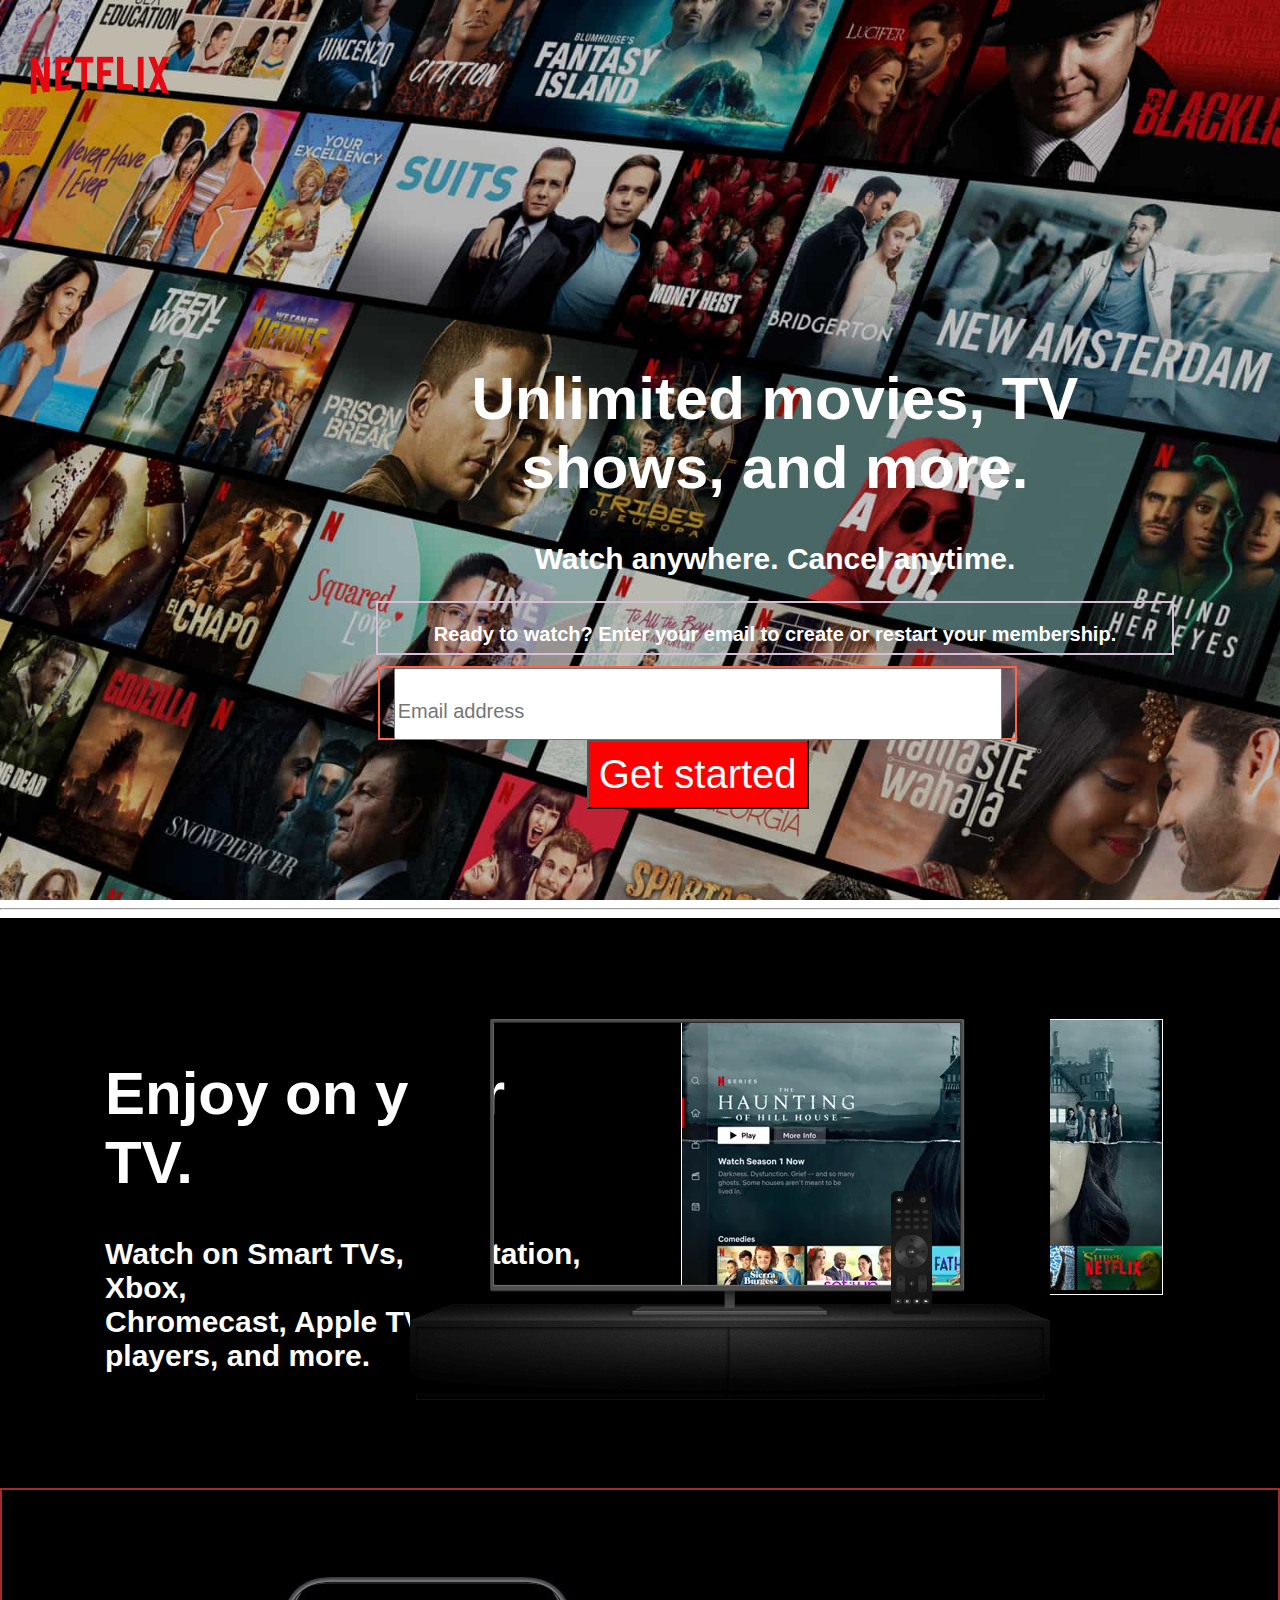
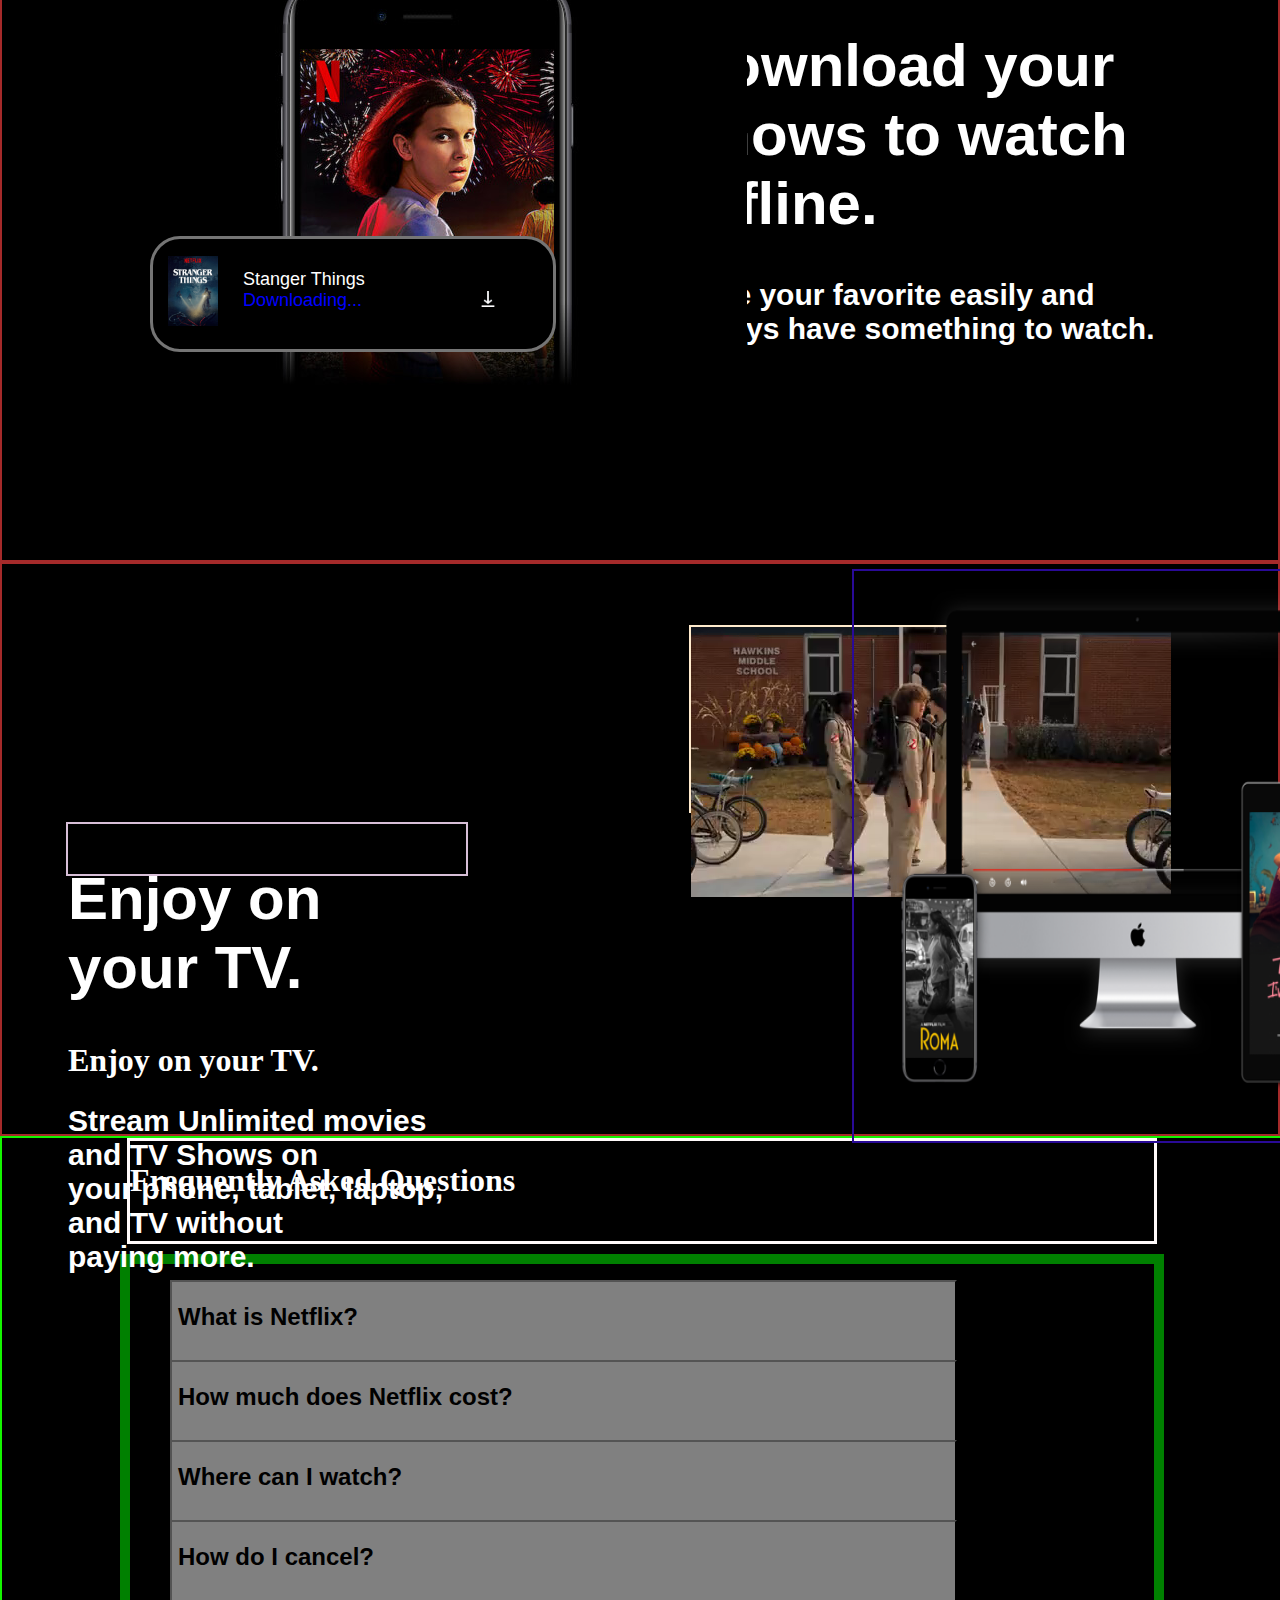
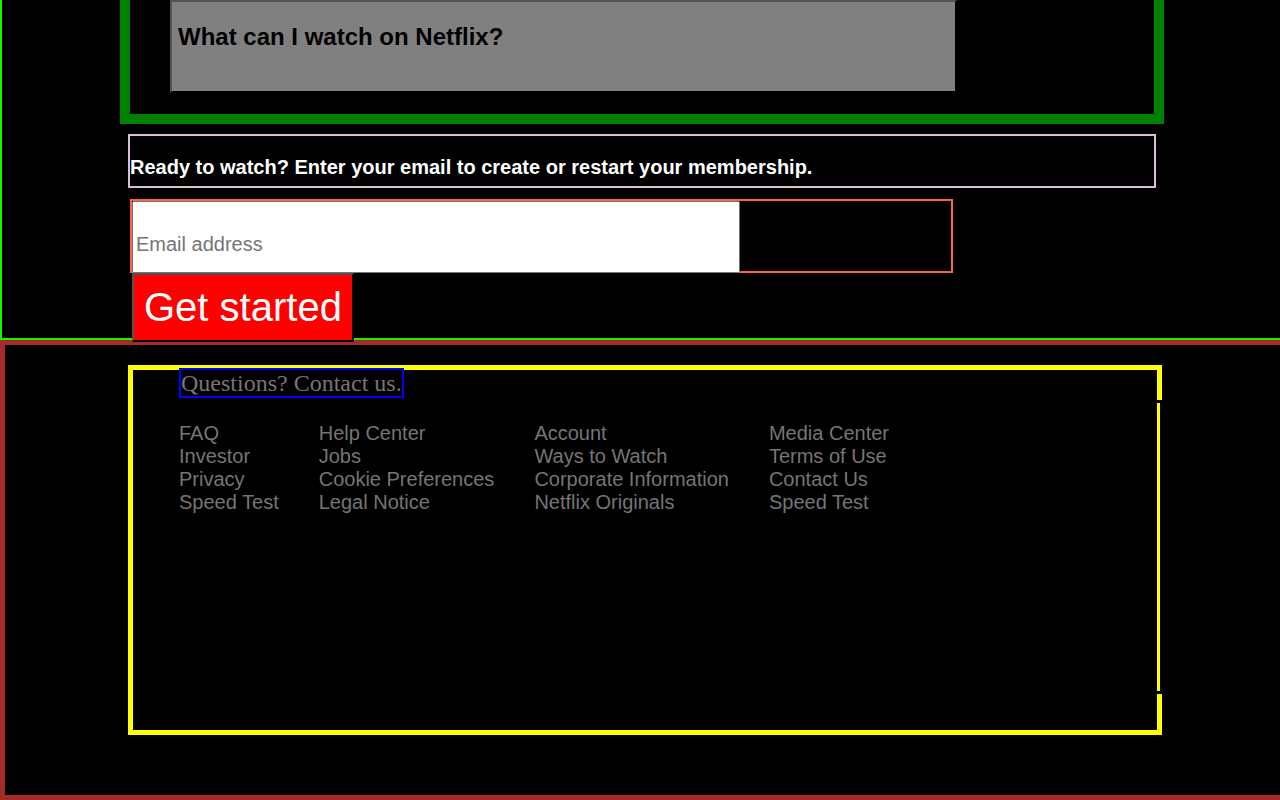
==== netflix.html @ 50f66241 "Inital commit" ====
<!DOCTYPE html>
<html lang="en">
<head>
    <meta charset="UTF-8">
    <meta http-equiv="X-UA-Compatible" content="IE=edge">
    <meta name="viewport" content="width=device-width, initial-scale=1.0">
    <title>Netflix</title>
    <link rel="stylesheet" href="https://use.fontawesome.com/releases/v5.15.2/css/all.css" integrity="sha384-vSIIfh2YWi9wW0r9iZe7RJPrKwp6bG+s9QZMoITbCckVJqGCCRhc+ccxNcdpHuYu" crossorigin="anonymous">
    <link rel="stylesheet" href="css/style.css">

</head>
<body>

    <div class="container">
        <div class="grid-item" >
            <nav>
                <div class="header"><img width="170px" src="img/net.png" alt=""></div>
                <button> Sign In</button>
                
            </nav>
            
            
            <div class="content">
                <div class="container_1">
                    <div class="h1"><h1><b>Unlimited movies, TV <br>shows, and more.</b></h1></div>
                    <div class="h2"><h2>Watch anywhere. Cancel anytime.</h2></div>
                    <div class="text3">
                        <h3>Ready to watch? Enter your email to create or restart your membership.</h3>
    
                    <div class="form">
                        <input type="email" placeholder="Email address" >
                        <button> Get started</button>
    
                    </div>
                </div> 
                  
                </div>        
            </div>
        </div>
        <hr>
        
        <div class="container1">
            <div class="text1 arrange">
                <div class="h1"><b><h1>Enjoy on your TV.</h1></b></div>
                <div class="h2"><h2>Watch on Smart TVs, Playstation, Xbox, 
                    <br>Chromecast, Apple TV, Blu-ray players, and more. 
                </h2></div>
            </div>

            <div class="img1 arrange">
               
                <div class="videodiv">
                    <video class="" autoplay="" playsinline="" muted="" loop="">
                    <source src="media/video-tv-0819.m4v" type="video/mp4">
                   </video>
                   <img src="img/tv.png"  alt="">
               </div>                           
            </div>
        </div>

        <div class="container2">
            <div class="img2 arrange">
                <img src="img/mobile-0819.jpg" alt="">
                <div class="img2_c">
                    <img src="img/boxshot.png" alt="">
                    <img id="downloadimg" src="img/download-icon.gif" alt="">
                    <div class="img-text">
                        <p>Stanger Things <span><br>Downloading...</span></p>
                        
                    </div>
                </div>

                


            </div>

            <div class="text2 arrange">
                <div class="h1"><b><h1>Download your shows to watch offline.</h1></b></div>
                <div class="h2"><h2>Save your favorite easily and always have something to watch.</h2></div>
            </div>
        </div>

        <div class="container3">
            <div class="text3 arrange">
                <div class="h1"><b><h1>Enjoy on your TV.</h1></b></div><h1>Enjoy on your TV.</h1>
                <div class="h2"><h2>Stream Unlimited movies and TV Shows on 
                    <br>your phone, tablet, laptop, and TV without 
                    <br>paying more. 
                </h2></div>
            </div>

            <div class="img3 arrange">
               
                <div class="videodiv2">
                    <video class="" autoplay="" playsinline="" muted="" loop="">
                    <source src="media/video-devices.m4v" type="video/mp4">
                   </video>
                   <img src="img/device-pile.png"  alt="">
               </div>                           
            </div>

        </div>

        <div class="container4">
            <div class="faq">
                <h1>Frequently Asked Questions</h1>
            </div>

            <div class="faq-items">
                <ul class="list-item">
                    <li class="faq-list-item">
                        <button><h2>What is Netflix? <i class="fas fa-plus"></i></h2></button>
                    </li>
                    <li class="faq-list-item"><button><h2>How much does Netflix cost? <i class="fas fa-plus"></i></h2></button></li>
                    <li class="faq-list-item"><button><h2>Where can I watch? <i class="fas fa-plus"></i></h2></button></li>
                    <li class="faq-list-item"><button><h2>How do I cancel? <i class="fas fa-plus"></i></h2></button></li>
                    <li class="faq-list-item"><button><h2>What can I watch on Netflix? <i class="fas fa-plus"></i></h2></button></li>
                    
                </ul>

            </div>
            <div class="text3">
                <h3>Ready to watch? Enter your email to create or restart your membership.</h3>

                <div class="form">
                    <input type="email" placeholder="Email address" >
                    <button> Get started</button>

                </div>
            </div>

        </div>

        <div class="footer">
            <div class="footer-wrapper">
                <a class="footer-top" href="https://help.netflix.com/contactus">Questions? Contact us.</a>

                
                <div class="footer-content">
                    <div class="column1">
                        <ul>
                            <li>FAQ</li>
                            <li>Investor</li>
                            <li>Privacy</li>
                            <li>Speed Test</li>
                                                    
                        </ul>
                    
                        <ul>
                            <li>Help Center</li>
                            <li>Jobs</li>
                            <li>Cookie Preferences</li>
                            <li>Legal Notice</li>
                        </ul>
                    <!-- </div>


                        <div class="column2"> -->
                            <ul>
                                <li>Account</li>
                                <li>Ways to Watch</li>
                                <li>Corporate Information</li>
                                <li>Netflix Originals</li>
                            </ul>
                        
                            <ul>
                                <li>Media Center</li>
                                <li>Terms of Use</li>
                                <li>Contact Us</li>
                                <li>Speed Test</li>
                            </ul>
                        
        
                        </div>
                    </div>
                    

                </div>   
    
        </div>    
    </div>
                
                



    </div>

    
    
</body>
</html>
---- css/style.css ----
body{
    padding: 0;
    margin: 0;
    
}

/* .grid-container{
    display: grid;
    grid-template-columns: 1fr 1fr ;
    
} */


.grid-item{
    width: 100%;
    height: 900px;
    display: grid;
    background-image: url(../img/GH-en-20210301-popsignuptwoweeks-perspective_alpha_website_medium.jpg);
    background-size: cover;
    background-position: center;
    /* border: 10px solid yellow; */
     /* font-size: 50px;  */
    grid-column: 1/3;
}
.grid-item nav{
    width: 100%;
    height: 20%;
    /* border: 1px solid green; */
    /* background:indigo */
}
/* nav img{
    background:white;
    height: 140px;
    width:50%;
    text-decoration: none;
    /* font-size: 30px; */
    /* align-items: left; 
} */

.grid-item nav a{
   width: 100%;
   height: 30%;
   /* border: 5px solid wheat; */
   background:red;
   color: white;
   font-size: 16px;
   text-decoration: none;
   text-align: right;
}
/* .header{
    position: absolute;
    width: 15%;
    top: -5;
} */

.header{
    position: absolute;
    top: 10px;
    padding: 15px;
    
}
.sign{
    position: relative;
    margin-left: 1200px;
}

.grid-item nav button{
    background-color: red;
    color: white;
    font-size: 20px;
    position: relative;
    border: 0;
    border-radius: 5px;
    padding: 5px;
    margin-left: 1500px;
    margin-top: 50px;
    font-family:Arial, Helvetica, sans-serif;
}


.content{
    width: 80%;
    height: 90%;
    /* background: blue; */
    align-content: center;
    text-align: center;
    color: white;
    /* font-size: 40px; */
    margin: 30px auto;
    margin-top: -30px;
    /* border: 5px solid green; */
    position: relative;
    font-family: Arial, Helvetica, sans-serif;
}


.container_1{
    width: 80%;
    height: 80%;
    /* border: solid brown 3px; */
    margin: 15px auto;
    /* font-size: 30px; */

}
.h1{
    font-family: Arial, Helvetica, sans-serif;
    font-size: 30px;
}

.h2{
    font-family: Arial, Helvetica, sans-serif;
    font-size: 20px;
}

.text3 h3{
    font-family: Arial, Helvetica, sans-serif;
    font-size: 20px;
}

.container1{
    display: flex;
    -webkit-box-align: center; 
    /* -webkit-align-items: center; 
    padding: 0px; */
    position: relative;
    /* border: 2px solid brown; */
    padding: 60px 5%;
    margin-bottom: 0;
    background-color: black;
    color: white;
    height: 450px;

}

.container1 .arrange img{
    position:absolute;
    bottom: 0px;
    right: 230px;
    top: 5px;
}

.arrange{
    width: 100%;
    height: auto;
    border: solid 1px black;
    margin: 40px;
}

.videodiv{
    left: 80px;
    border: solid 1px white;
    width: 480px;
}

.container2{
    display: flex;
    -webkit-box-align: center; 
    /* -webkit-align-items: center; 
    padding: 0px; */
    position: relative;
    border: 2px solid brown;
    padding: 60px 5%;
    margin-bottom: 0;
    background-color: black;
    color: rgb(255, 255, 255);
    height: 550px;
}
.container2 .arrange img{
    position:absolute;
    bottom: 0px;
    /* right: 230px; */
    top: 15px;
    /* border: 3px solid blue; */
}

.img2_c img{
 height: 70px;
 margin: 15px;
 margin-top: 2px;

 
}

.img2_c{
    width: 400px;
    height: 110px;
    margin: 15px auto;
    border: 3px solid #757575;
    position: relative;
    top: 230px;
    border-radius: 30px;
    background-color: black;
}

#downloadimg{
    position: absolute;
    right:30px;
    height: 40px;
    top: 25px;
    margin: 15px;
}

.img-text{
    width: 55%;
    height: 60px;
    /* border: solid green; */
    margin: 90px;
    margin-top: 30px;
    font-family: Arial, Helvetica, sans-serif;
    font-size: 18px;
}
.img-text span{
    color: blue;
}

.container3{
    display: flex;
    -webkit-box-align: center; 
    /* -webkit-align-items: center; 
    padding: 0px; */
    position: relative;
    border: 2px solid brown;
    padding: 60px 5%;
    margin-bottom: 0;
    background-color: black;
    color: rgb(255, 255, 255);
    height: 450px;
}

.container3 .arrange img{
    position:absolute;
    bottom: 0px;
    right: 100px;
    top: 5px;
}

.videodiv2{
    
    width: 50%;
    height: 50%;
    border:solid blanchedalmond 2px;
    margin-left: 180px;
    margin-top: -40px;
    

}

 .videodiv2 img{
    width: 45%;
    height: 100%;
    border:solid rgb(41, 10, 151) 2px;
    top: 530px;
    left: 850px;
} 

.text3 .arrange{
    width: 50%;
    height: auto;
    border: 13px solid yellow;
}
/* .videodiv1{
    right: 200px;
    border: solid 1px white;
    width: 480px;
}

.videodiv1 img{
    border: 3px solid yellow;
    left: 100px; 

}*/

.container4{
    width: 100%;
    height: 800px;
    border: 2px solid rgb(20, 245, 0);
    background-color: black;
    margin: auto;


}
.faq{
    width: 80%;
    height: 100px;
    border: 3px solid snow;
    color: white;
    margin: auto;
}
.faq-items{
    width: 80%;
    height: 450px;
    border: 10px solid green;
    margin: 10px auto;

}
.faq-list-item{
    max-width: 80%;
    height: 80px;
    border: solid grey 0px;
    list-style-type: none;
    gap: 10px;
   
    
}
li button{
    padding-bottom: 20px;
    width: 100%;
    text-align: left;
    outline: black;
    font-size: 1em;
    background: gray;
    cursor: pointer;
}
.text3{
    width: 80%;
    height: 50px;
    border: solid thistle 2px;
    color: white;
    margin: auto;
}


.form{
    width: 80%;
    height: 70px;
    border: solid tomato 2px ;
}
.form input{
    width: 600px;
    padding-top: 30px;
    padding-bottom:15px;
    font-size: 20px;

}
.form button{
    width: 200;
    font-size: 40px;
    padding: 10px;
    background-color: red;
    color: white;
    display: inline-block;
    cursor: pointer;
}
.footer{
    width: 100%;
    height: 450px;
    border: solid brown 5px ;
    background-color: black;
}

.footer-wrapper{
    width: 80%;
    height: 80%;
    border: solid yellow 5px;
    margin: 20px auto;
    
}

.footer-wrapper a{
    text-decoration: none;
    color: #757575;
    margin: 46px;
}
 .footer-top{
    width: 80%;
    height: 100px;
    border: solid blue 2px;
    /* display: block; */
    margin: 15px, auto;
    font-size: 24px;
    
}
.footer-content{
    width: 100%;
    height: 80%;
    /* border: 2px solid white; */
    margin: 3px auto;
    padding: 0px;
}
/* .column1{
    width: 25%;
    height: 50%;
    border: solid blanchedalmond 3px;
    color: #757575;
} */

.column1 li{
    text-decoration: none;
    list-style-type: none;
    color: #757575;
    font-size: 20px;
    font-family:Arial, Helvetica, sans-serif;
    }
/* .column2{
    width: 25%;
    height: 50%;
    border: solid blanchedalmond 3px;
    color: #757575;
    
} */


.footer-country{
    font-size: 13px;
    margin-top: 24px;
    color: #757575;
}


.footer-content, .column1{
    display: flex;
    /* background-color: white; */
    border: solid 3px black;
    
    
}

/* .column1{
    width: 100%;
    height: 250px;
    /* margin: 0px 0px 0px 0px; */
    /* justify-content: center; */
    /* padding: 10px 10px 10px 10px; 
} */

/* .column2{
    width: 50%;
    height: 300px;
    /* margin: 0px 0px 0px 0px; */

/* } */ */ */


/*.img1{
    width: 100%;
    height: auto;
    z-index: 2px;
}
 .item{
    width: 100%;
    height: 450px;
    border: 3px solid brown;

}
.animation{
    background:yellow;
    max-width: 100%;
    height: auto;
    position:relative;
}

 .img1{
    
    border: 1px solid black;
    max-width: 100%;
    max-height: 450px;
 
} 
 */
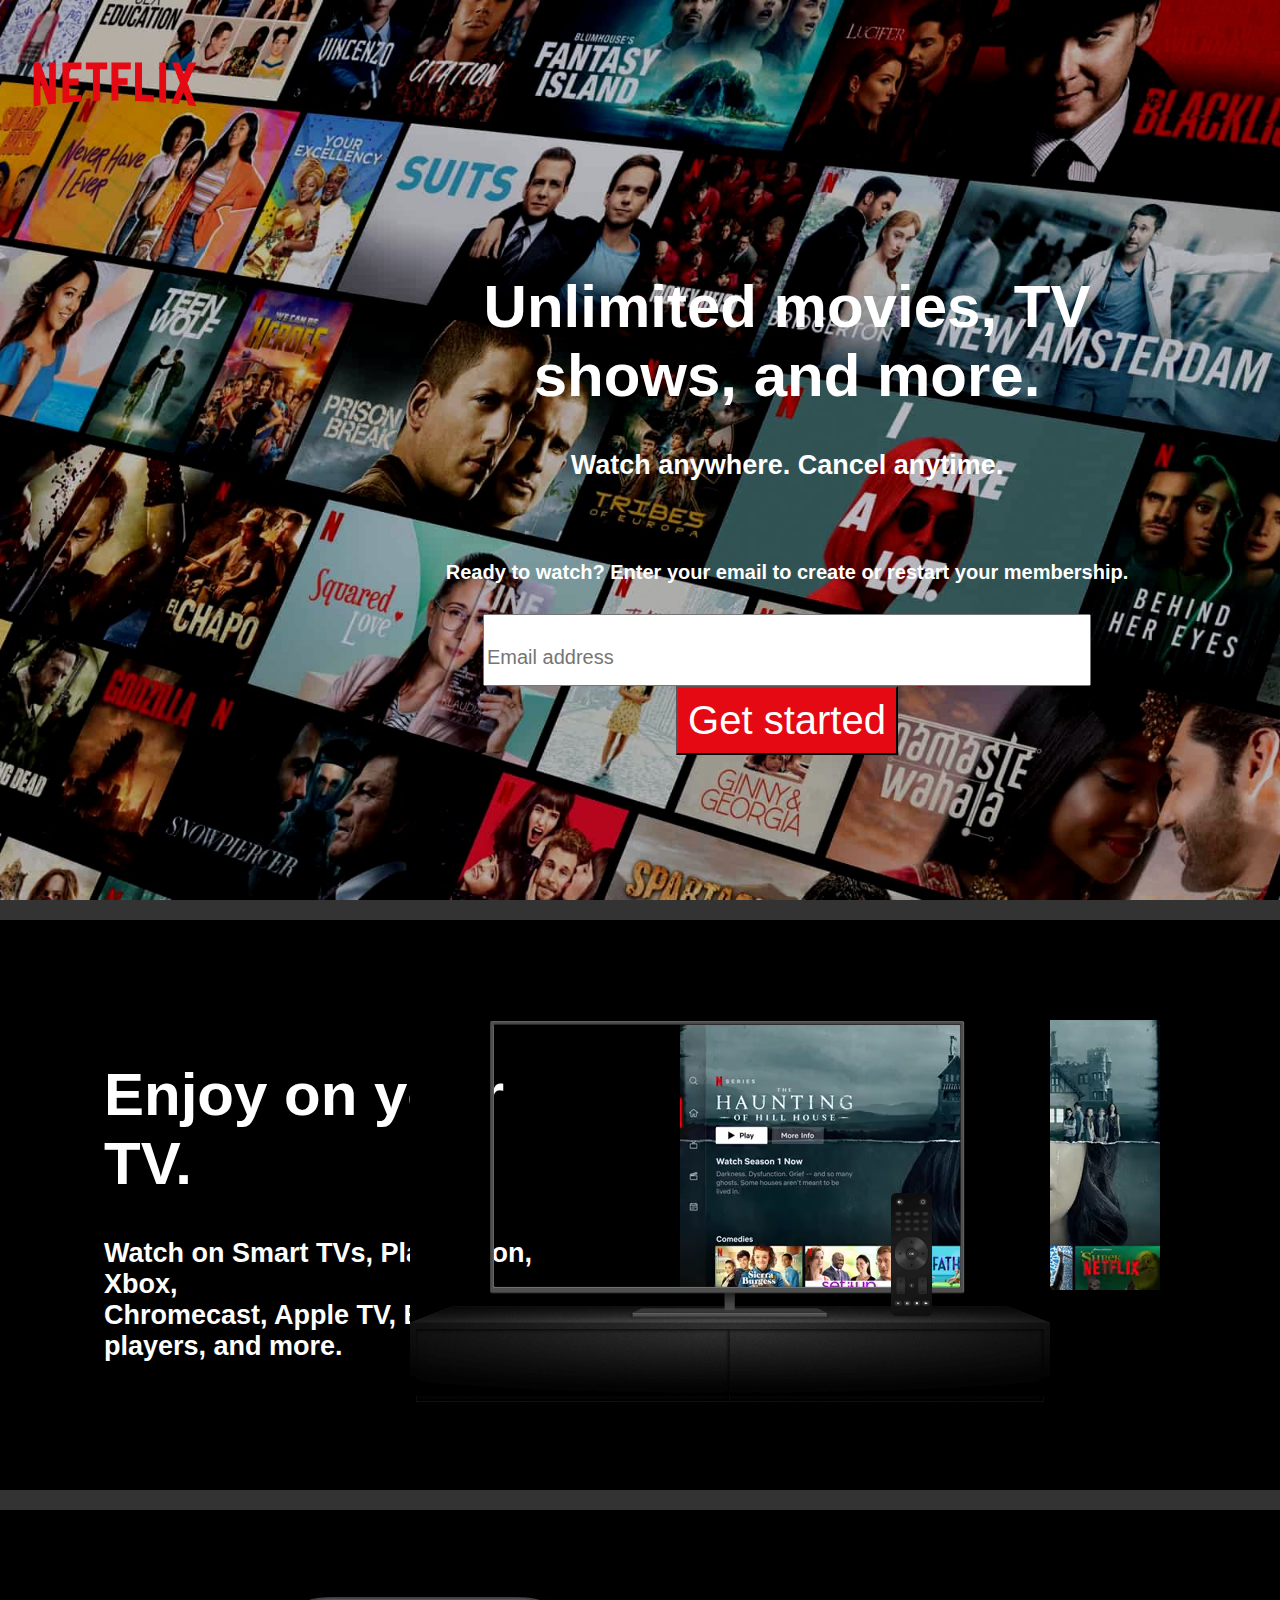
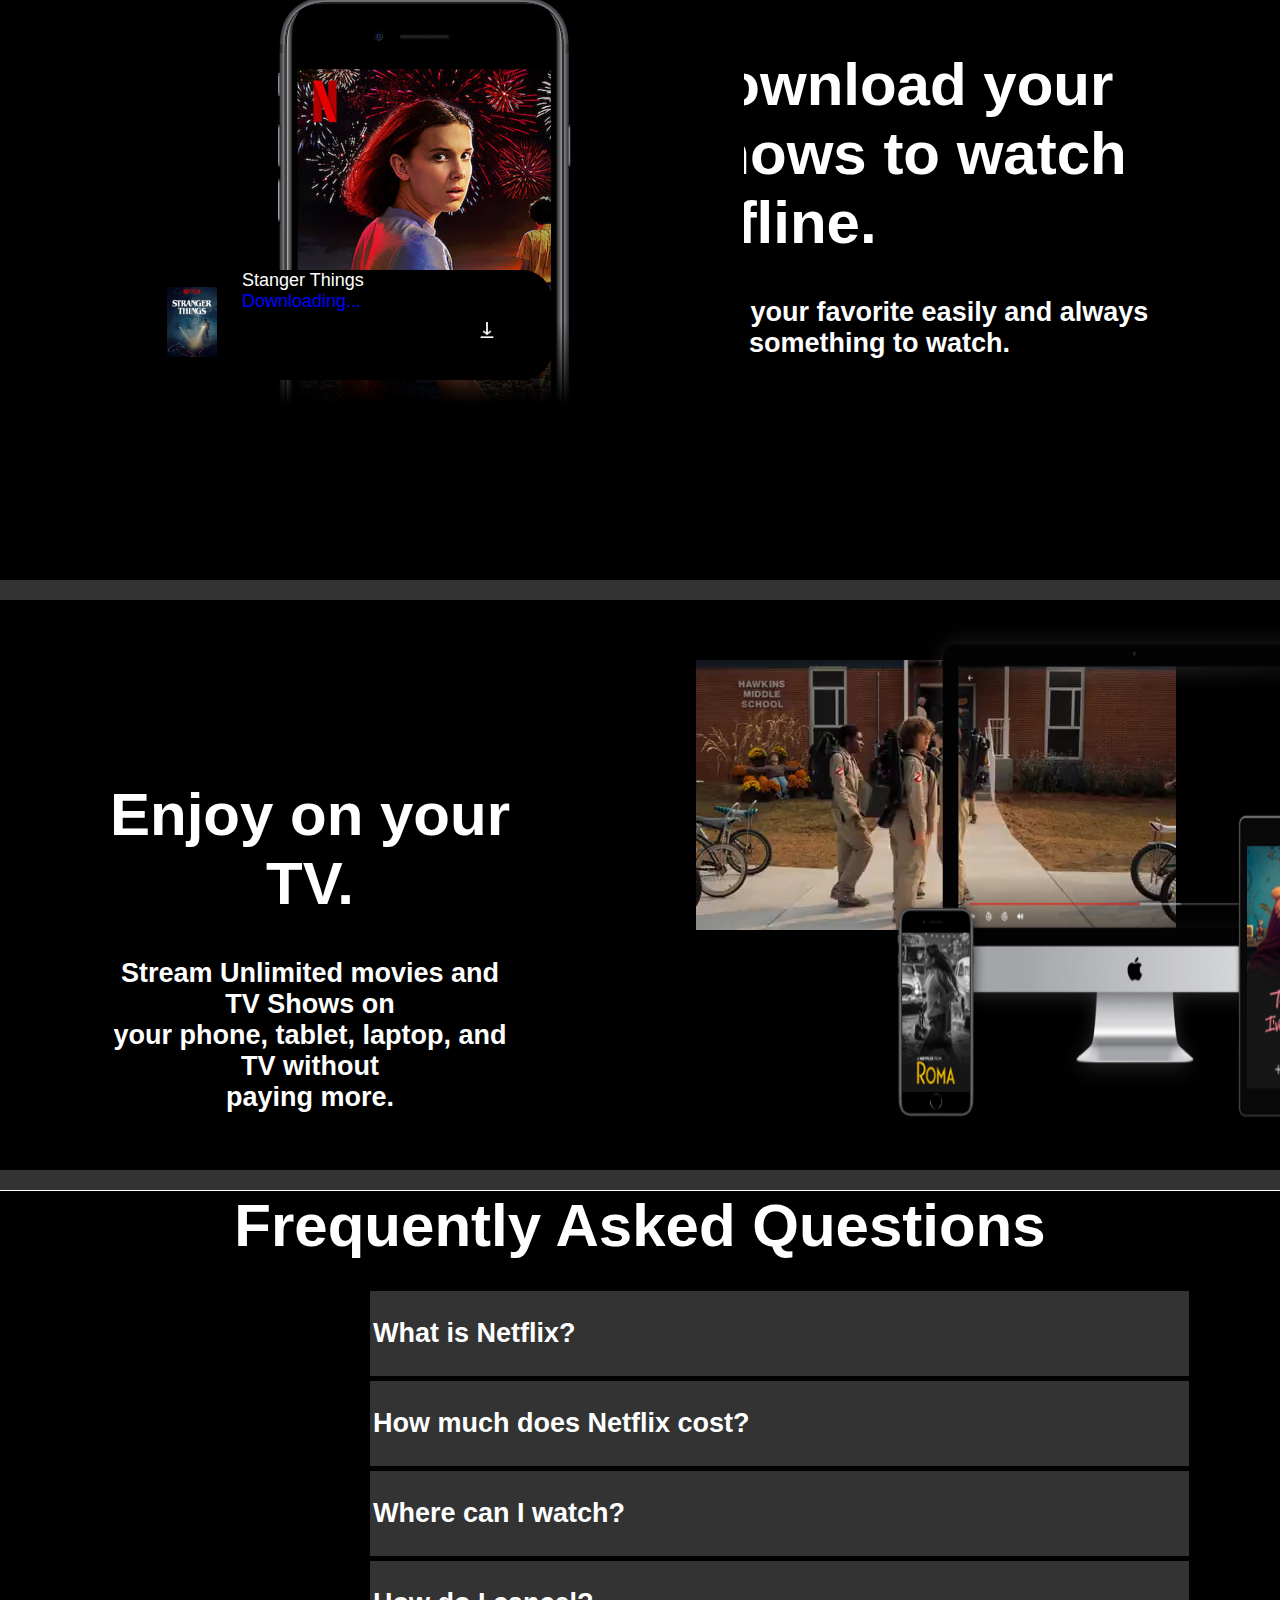
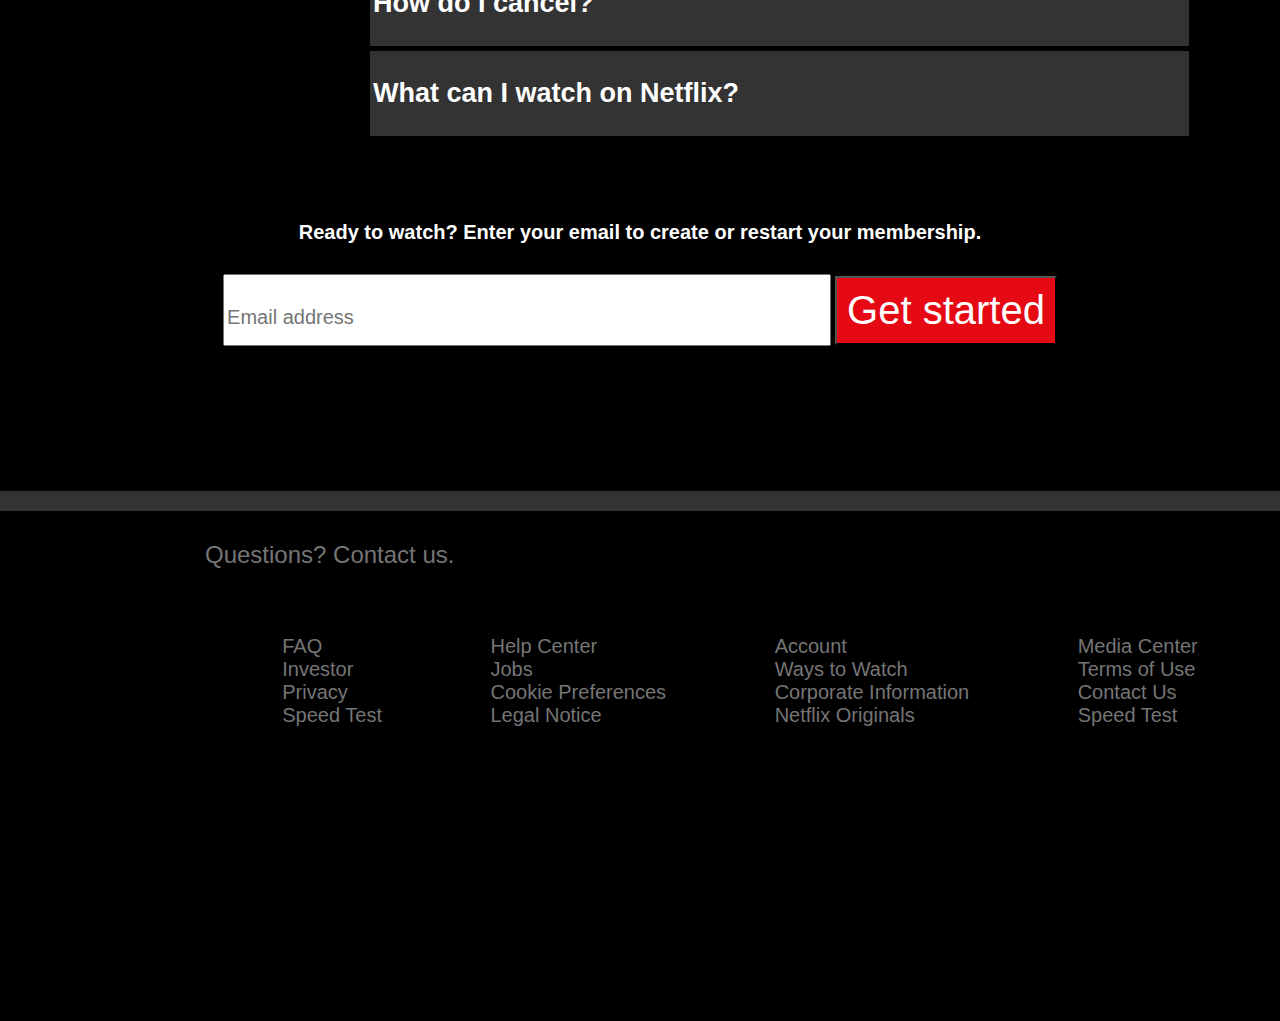
==== commit fe8f252d: "Desktop version done" ====
--- a/netflix.html
+++ b/netflix.html
@@ -14,7 +14,7 @@
     <div class="container">
         <div class="grid-item" >
             <nav>
-                <div class="header"><img width="170px" src="img/net.png" alt=""></div>
+                <div class="header"><img width="200px" src="img/net.png" alt=""></div>
                 <button> Sign In</button>
                 
             </nav>
@@ -37,7 +37,7 @@
                 </div>        
             </div>
         </div>
-        <hr>
+        
         
         <div class="container1">
             <div class="text1 arrange">
@@ -80,10 +80,11 @@
                 <div class="h2"><h2>Save your favorite easily and always have something to watch.</h2></div>
             </div>
         </div>
+        
 
         <div class="container3">
             <div class="text3 arrange">
-                <div class="h1"><b><h1>Enjoy on your TV.</h1></b></div><h1>Enjoy on your TV.</h1>
+                <div class="h1"><b><h1>Enjoy on your TV.</h1></b></div>
                 <div class="h2"><h2>Stream Unlimited movies and TV Shows on 
                     <br>your phone, tablet, laptop, and TV without 
                     <br>paying more. 
@@ -101,23 +102,58 @@
             </div>
 
         </div>
+        
 
         <div class="container4">
             <div class="faq">
-                <h1>Frequently Asked Questions</h1>
+                <div class="h1"><b><h1>Frequently Asked Questions</h1></b></div>
             </div>
 
             <div class="faq-items">
-                <ul class="list-item">
+                <table class="table">
+                    
+                        <tbody>
+                            <tr>
+                                <td><h2>What is Netflix? </h2></td>
+                                <td><i class="fas fa-plus"></i></td>
+                                
+                            </tr>
+
+                            <tr>
+                                <td><h2>How much does Netflix cost? </h2></td>
+                                <td><i class="fas fa-plus"></i></td>
+                                
+                            </tr>
+
+                            <tr>
+                                <td><h2>Where can I watch? </h2></td>
+                                <td><i class="fas fa-plus"></i></td>
+                                
+                            </tr>
+
+                            <tr>
+                                <td><h2>How do I cancel? </h2></td>
+                                <td><i class="fas fa-plus"></i></td>
+                                
+                            </tr>
+
+                            <tr>
+                                <td><h2>What can I watch on Netflix? </h2></td>
+                                <td><i class="fas fa-plus"></i></td>
+                                
+                            </tr>
+                        </tbody>
+                </table>
+                <!-- <ul class="list-item">
                     <li class="faq-list-item">
-                        <button><h2>What is Netflix? <i class="fas fa-plus"></i></h2></button>
+                        <button><h2>What is Netflix? <span><i class="fas fa-plus"></i></h2></span></h2></button>
                     </li>
-                    <li class="faq-list-item"><button><h2>How much does Netflix cost? <i class="fas fa-plus"></i></h2></button></li>
-                    <li class="faq-list-item"><button><h2>Where can I watch? <i class="fas fa-plus"></i></h2></button></li>
-                    <li class="faq-list-item"><button><h2>How do I cancel? <i class="fas fa-plus"></i></h2></button></li>
-                    <li class="faq-list-item"><button><h2>What can I watch on Netflix? <i class="fas fa-plus"></i></h2></button></li>
-                    
-                </ul>
+                    <li class="faq-list-item"><button><h2>How much does Netflix cost? <span><i class="fas fa-plus"></i></h2></span></h2></button></li>
+                    <li class="faq-list-item"><button><h2>Where can I watch? <span><i class="fas fa-plus"></i></h2></span></h2></button></li>
+                    <li class="faq-list-item"><button><h2>How do I cancel? <span><i class="fas fa-plus"></i></h2></span></h2></button></li>
+                    <li class="faq-list-item"><button><h2>What can I watch on Netflix? <span><i class="fas fa-plus"></i></h2></span></h2></button></li>
+                    
+                </ul> -->
 
             </div>
             <div class="text3">
@@ -131,6 +167,7 @@
             </div>
 
         </div>
+        
 
         <div class="footer">
             <div class="footer-wrapper">
@@ -177,7 +214,7 @@
                     
 
                 </div>   
-    
+            </div>
         </div>    
     </div>
                 
--- a/css/style.css
+++ b/css/style.css
@@ -1,6 +1,7 @@
  body{
     padding: 0;
     margin: 0;
+    color: #fff;
     
 }
 
@@ -15,12 +16,13 @@
     width: 100%;
     height: 900px;
     display: grid;
-    background-image: url(../img/GH-en-20210301-popsignuptwoweeks-perspective_alpha_website_medium.jpg);
+    background-image: url(../img/img/GH-en-20210301-popsignuptwoweeks-perspective_alpha_website_medium.jpg);
     background-size: cover;
     background-position: center;
     /* border: 10px solid yellow; */
      /* font-size: 50px;  */
     grid-column: 1/3;
+    border-bottom: 20px solid #333;
 }
 .grid-item nav{
     width: 100%;
@@ -41,8 +43,8 @@
    width: 100%;
    height: 30%;
    /* border: 5px solid wheat; */
-   background:red;
-   color: white;
+   background:#e50914;
+   color:#fff;
    font-size: 16px;
    text-decoration: none;
    text-align: right;
@@ -62,19 +64,25 @@
 .sign{
     position: relative;
     margin-left: 1200px;
-}
+   
+}
+/* hr{
+    color: #333;
+    font-size: 20px;
+} */
 
 .grid-item nav button{
-    background-color: red;
-    color: white;
-    font-size: 20px;
-    position: relative;
-    border: 0;
-    border-radius: 5px;
+    background-color: #e50914;
+    color: #fff;
+    font-size: 30px;
+    position: relative;
+    /* border: 0; */
+    border-radius: 7px;
     padding: 5px;
     margin-left: 1500px;
     margin-top: 50px;
     font-family:Arial, Helvetica, sans-serif;
+    cursor: pointer;
 }
 
 
@@ -84,7 +92,7 @@
     /* background: blue; */
     align-content: center;
     text-align: center;
-    color: white;
+    color: #fff;
     /* font-size: 40px; */
     margin: 30px auto;
     margin-top: -30px;
@@ -100,6 +108,8 @@
     /* border: solid brown 3px; */
     margin: 15px auto;
     /* font-size: 30px; */
+    margin-top: 170px;
+    
 
 }
 .h1{
@@ -127,8 +137,9 @@
     padding: 60px 5%;
     margin-bottom: 0;
     background-color: black;
-    color: white;
-    height: 450px;
+    color: #fff;
+    height: 450px;
+    border-bottom: 20px solid #333;
 
 }
 
@@ -142,13 +153,13 @@
 .arrange{
     width: 100%;
     height: auto;
-    border: solid 1px black;
+    /* border: solid 1px black; */
     margin: 40px;
 }
 
 .videodiv{
     left: 80px;
-    border: solid 1px white;
+    /* border: solid 1px white; */
     width: 480px;
 }
 
@@ -158,12 +169,13 @@
     /* -webkit-align-items: center; 
     padding: 0px; */
     position: relative;
-    border: 2px solid brown;
+    /* border: 2px solid brown; */
     padding: 60px 5%;
     margin-bottom: 0;
     background-color: black;
-    color: rgb(255, 255, 255);
+    color: #fff;
     height: 550px;
+    border-bottom: 20px solid #333;
 }
 .container2 .arrange img{
     position:absolute;
@@ -185,7 +197,7 @@
     width: 400px;
     height: 110px;
     margin: 15px auto;
-    border: 3px solid #757575;
+    /* border: 3px solid #333; */
     position: relative;
     top: 230px;
     border-radius: 30px;
@@ -219,12 +231,13 @@
     /* -webkit-align-items: center; 
     padding: 0px; */
     position: relative;
-    border: 2px solid brown;
+    /* border: 2px solid brown; */
     padding: 60px 5%;
     margin-bottom: 0;
     background-color: black;
-    color: rgb(255, 255, 255);
-    height: 450px;
+    color: #fff;
+    height: 450px;
+    border-bottom: 20px solid #333;
 }
 
 .container3 .arrange img{
@@ -238,8 +251,8 @@
     
     width: 50%;
     height: 50%;
-    border:solid blanchedalmond 2px;
-    margin-left: 180px;
+    /* border:solid blanchedalmond 2px; */
+    margin-left: 100px;
     margin-top: -40px;
     
 
@@ -248,15 +261,24 @@
  .videodiv2 img{
     width: 45%;
     height: 100%;
-    border:solid rgb(41, 10, 151) 2px;
+    /* border:solid rgb(41, 10, 151) 2px; */
     top: 530px;
     left: 850px;
 } 
 
 .text3 .arrange{
-    width: 50%;
-    height: auto;
-    border: 13px solid yellow;
+    width: 100%;
+    height: 450px;
+    /* border: 130px solid yellow; */
+}
+
+.text3{
+    width: 100%;
+    height: 450px;
+    /* border: solid thistle 2px; */
+    color: #fff;
+    margin-top: 80px;
+    
 }
 /* .videodiv1{
     right: 200px;
@@ -272,58 +294,126 @@
 
 .container4{
     width: 100%;
-    height: 800px;
-    border: 2px solid rgb(20, 245, 0);
+    height: 900px;
+    /* border: 2px solid rgb(20, 245, 0); */
     background-color: black;
-    margin: auto;
+    margin-top:-39px ;
+    display: absolute;
+    border-bottom: 20px solid #333;
 
 
 }
 .faq{
     width: 80%;
     height: 100px;
-    border: 3px solid snow;
-    color: white;
-    margin: auto;
+    /* border: 3px solid snow; */
+    color: #fff;
+    margin: 20px auto;
+    text-align: center;
+    /* margin-top: 30px;
+    margin-top: 2500px; */
 }
 .faq-items{
     width: 80%;
     height: 450px;
-    border: 10px solid green;
-    margin: 10px auto;
+    /* border: 10px solid green; */
+    margin: 30px ;
+    margin-left: 320px;
+    justify-content: center;
+    margin-top: -20px;
+    
+    
 
 }
 .faq-list-item{
     max-width: 80%;
     height: 80px;
-    border: solid grey 0px;
+    /* border: solid grey 0px; */
     list-style-type: none;
     gap: 10px;
    
     
 }
-li button{
+/* li button{
     padding-bottom: 20px;
     width: 100%;
     text-align: left;
     outline: black;
-    font-size: 1em;
+    font-family: Arial, Helvetica, sans-serif;
     background: gray;
     cursor: pointer;
-}
+} */
+
+h2{
+    font-size: 27px;
+}
+
+button span{
+    width: 20%;
+    height: 50px;
+    /* border: 2px solid brown; */
+    display: absolute;
+    margin-left: 700px;
+    /* justify-self: end;
+    justify-content: right;
+    justify-items: right ; */
+    
+    
+}
+
+.table{
+    width: 80%;
+    height: 450px;
+    /* border: solid brown 3px; */
+    margin: 50px;
+    margin-top: -20px;
+    border-bottom: 5px solid black;
+    border-collapse: collapse;
+    
+}
+tbody{
+    background-color:black;
+    cursor: pointer;
+    border-bottom: 5px solid black;
+    padding: 10px;
+    /* border-collapse: collapse; */
+
+
+}
+/* td button{
+    width: 100%;
+    text-align: left;
+    background-color: #757575;
+    color: white;
+    
+} */
+
+td{
+    color: #fff;
+    background-color: #333;
+    font-family: Arial, Helvetica, sans-serif;
+    border-bottom: 5px solid black;
+    padding: 3px;
+    
+}
+/* img {
+    filter: contrast(50%);
+  } */
+
+td:hover{
+    background-color: #e50914;
+}
+
 .text3{
-    width: 80%;
-    height: 50px;
-    border: solid thistle 2px;
-    color: white;
-    margin: auto;
-}
-
+    text-align: center;
+}
 
 .form{
     width: 80%;
     height: 70px;
-    border: solid tomato 2px ;
+    /* border: solid tomato 2px ; */
+    margin: 30px auto;
+    justify-content: center;
 }
 .form input{
     width: 600px;
@@ -336,23 +426,31 @@
     width: 200;
     font-size: 40px;
     padding: 10px;
-    background-color: red;
-    color: white;
+    background-color: #e50914;
+    color: #fff;
     display: inline-block;
     cursor: pointer;
 }
 .footer{
     width: 100%;
     height: 450px;
-    border: solid brown 5px ;
+    /* border: solid brown 5px ; */
     background-color: black;
+    margin-bottom: -25px;
+    padding:30px ;
+    top: 200px;
 }
 
 .footer-wrapper{
     width: 80%;
     height: 80%;
-    border: solid yellow 5px;
-    margin: 20px auto;
+    /* border: solid yellow 5px; */
+    /* padding: 70px; */
+    justify-content: center;
+    margin-top: -18px;
+    display: absolute; 
+    margin: 40px auto;
+    margin-top: 0px;
     
 }
 
@@ -360,22 +458,30 @@
     text-decoration: none;
     color: #757575;
     margin: 46px;
+    padding-bottom: 52px;
+    bottom: 350px;
+   
 }
  .footer-top{
     width: 80%;
-    height: 100px;
-    border: solid blue 2px;
+    height: 15px;
+    /* border: solid blue 2px; */
     /* display: block; */
-    margin: 15px, auto;
+    
     font-size: 24px;
+    padding: 1px;
+    font-family: Arial, Helvetica, sans-serif;
+  
     
 }
 .footer-content{
     width: 100%;
     height: 80%;
     /* border: 2px solid white; */
-    margin: 3px auto;
-    padding: 0px;
+    /* margin: 3px auto; */
+     padding: 50px; 
+    /* left: 50px; */
+    /* column-gap: 25px; */
 }
 /* .column1{
     width: 25%;
@@ -390,6 +496,7 @@
     color: #757575;
     font-size: 20px;
     font-family:Arial, Helvetica, sans-serif;
+    column-gap: 25px;
     }
 /* .column2{
     width: 25%;
@@ -407,10 +514,13 @@
 }
 
 
-.footer-content, .column1{
+.column1{
     display: flex;
     /* background-color: white; */
-    border: solid 3px black;
+    /* border: solid 3px brown;  */
+    /* gap: 25px; */
+    justify-content:space-around;
+    /* justify-items: baseline; */
     
     
 }
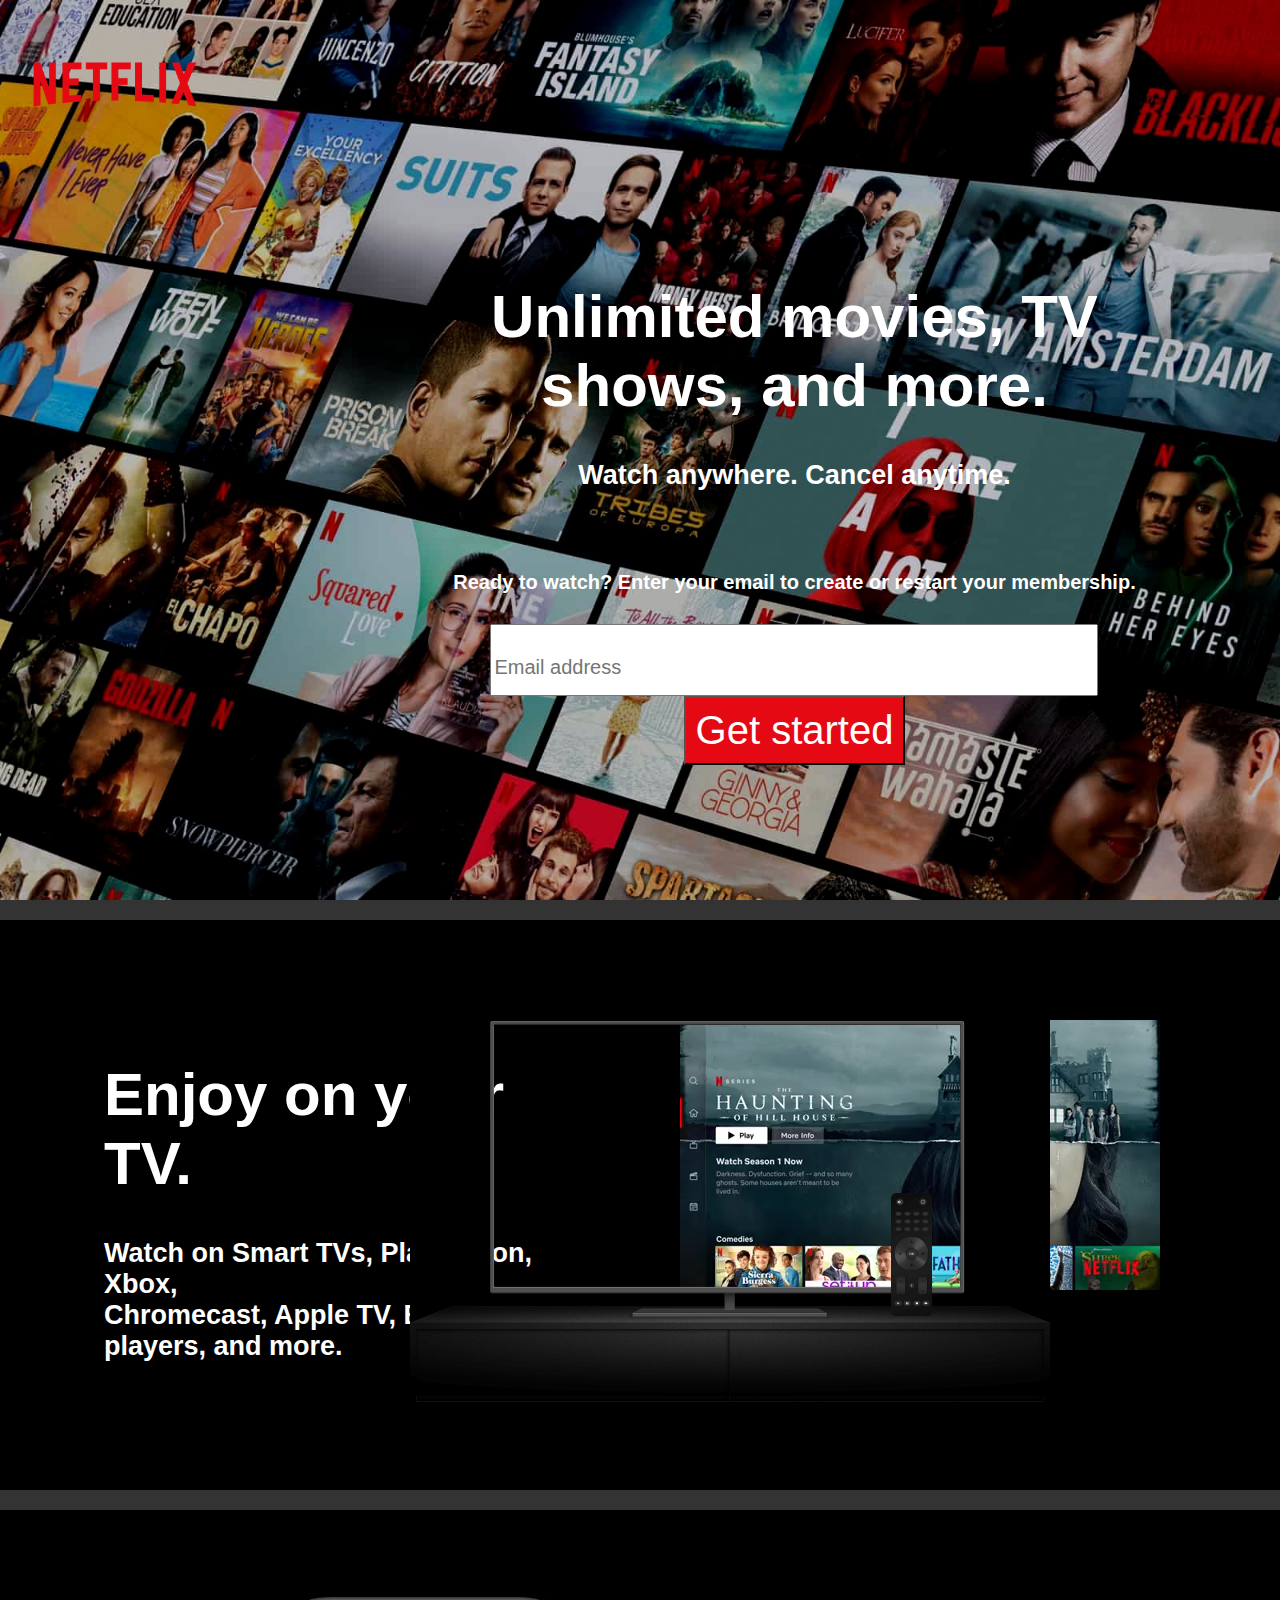
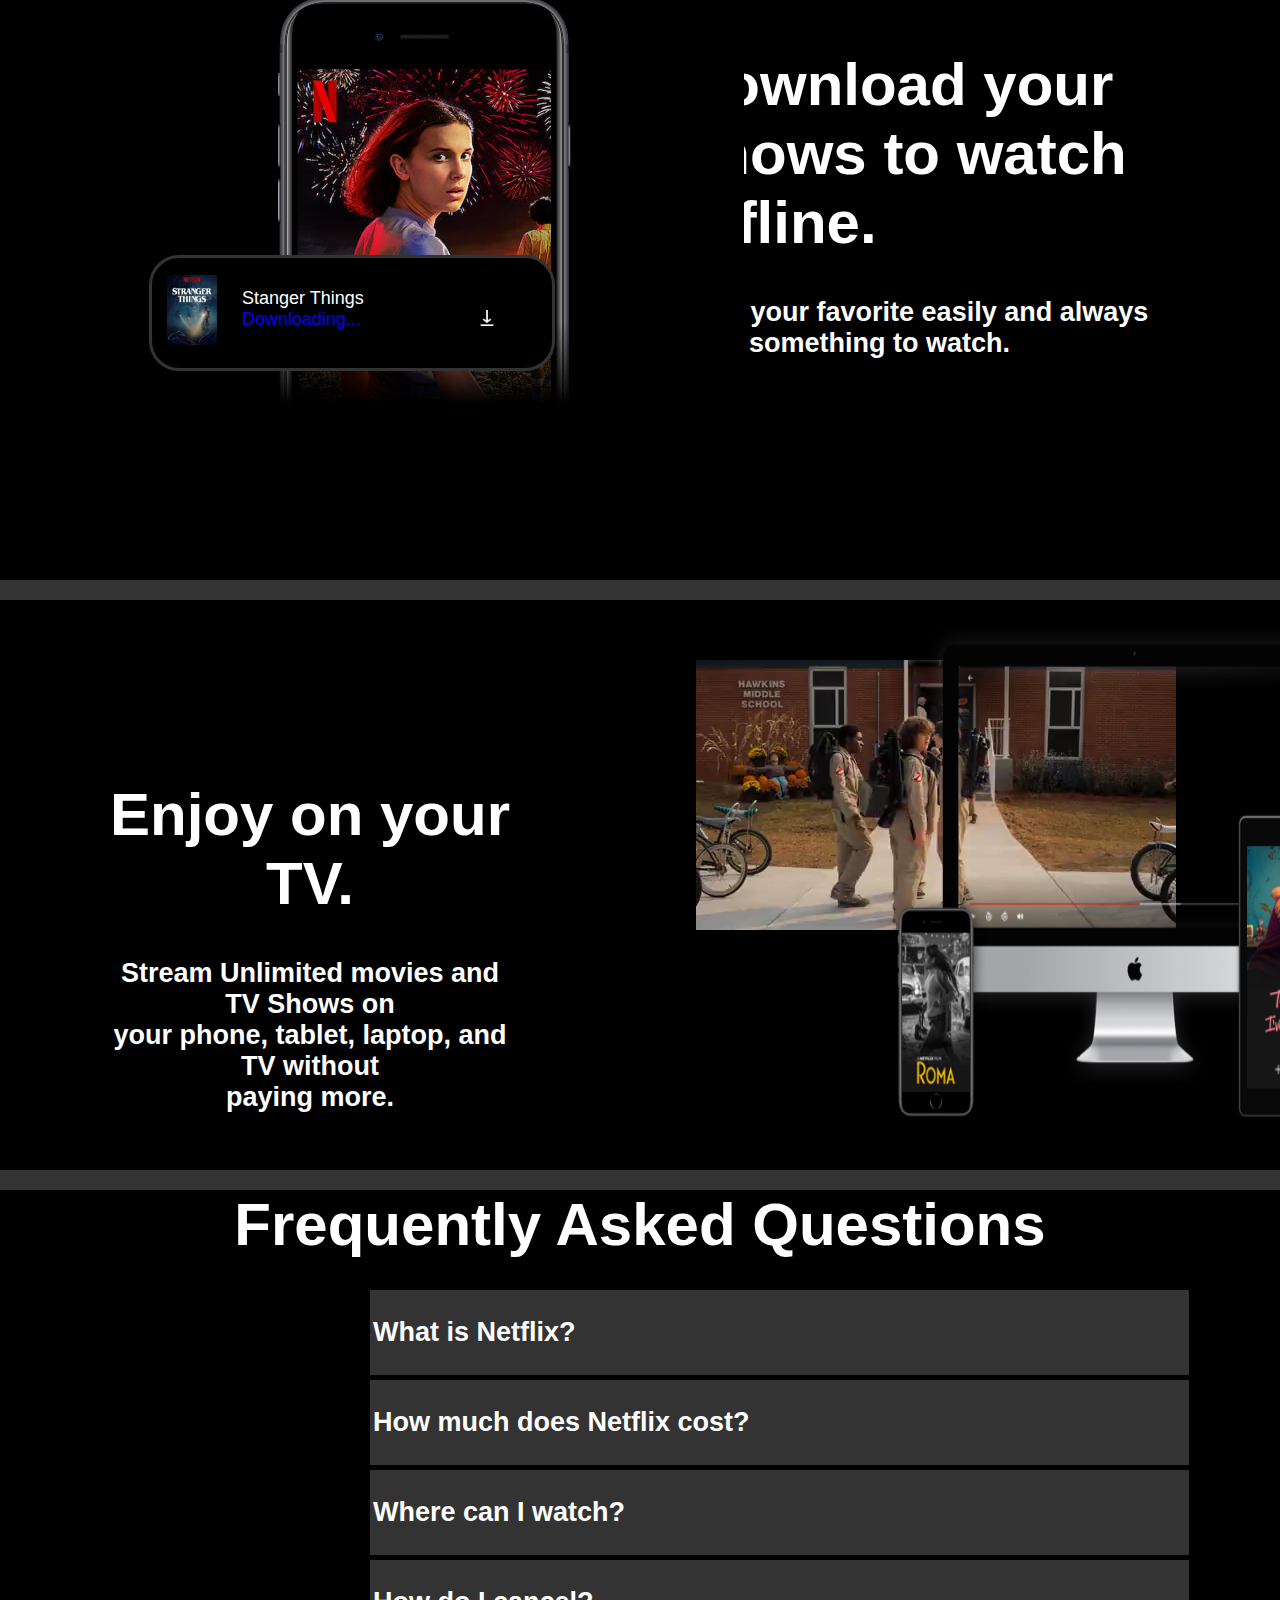
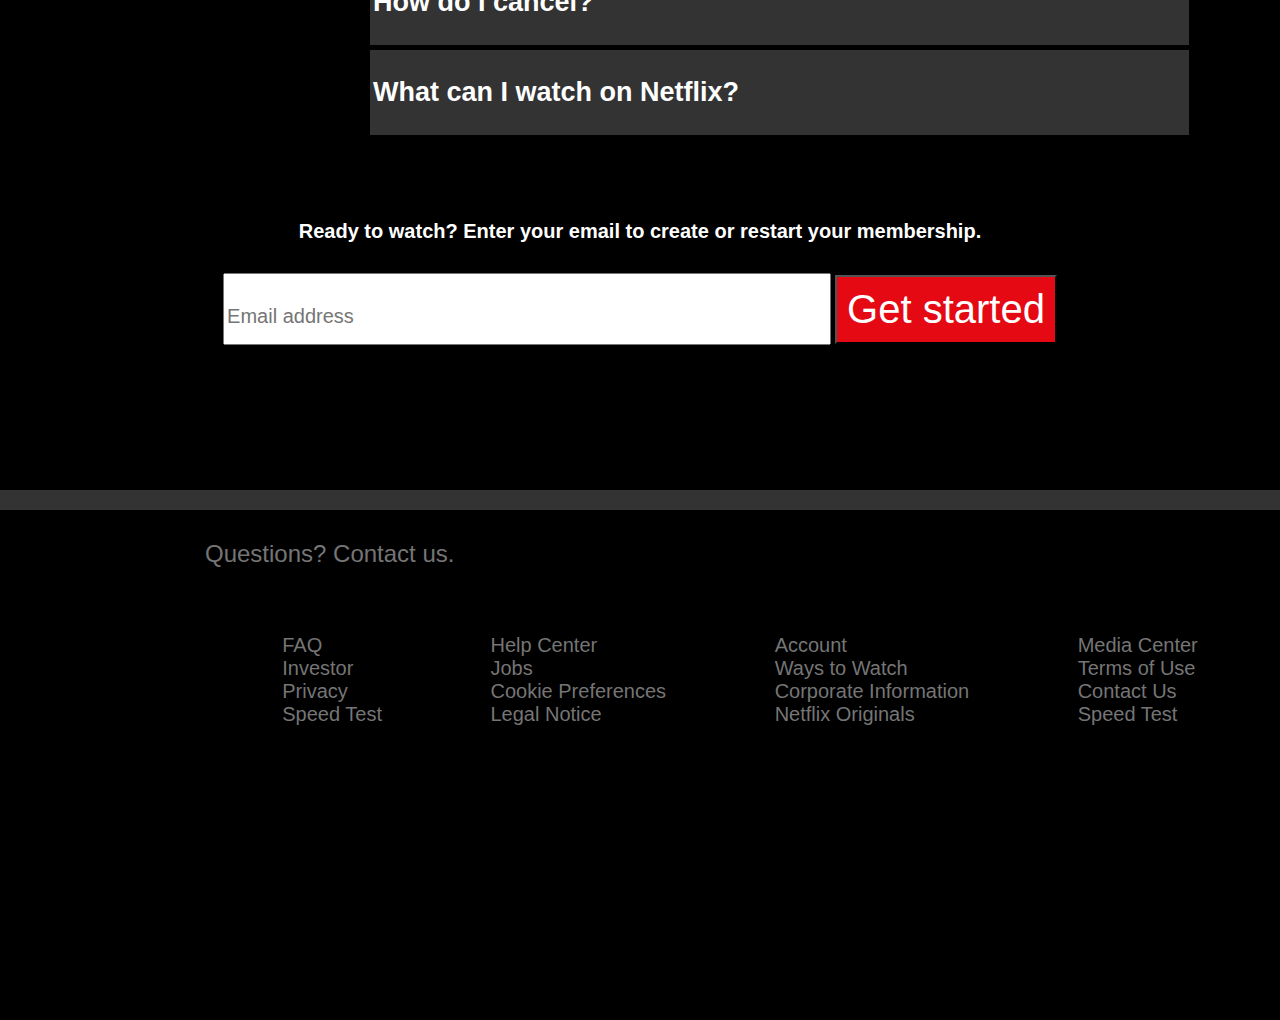
==== commit c5be806a: "Added new feature to the website" ====
--- a/netflix.html
+++ b/netflix.html
@@ -15,7 +15,7 @@
         <div class="grid-item" >
             <nav>
                 <div class="header"><img width="200px" src="img/net.png" alt=""></div>
-                <button> Sign In</button>
+                <button><b>Sign In</b></button>
                 
             </nav>
             
--- a/css/style.css
+++ b/css/style.css
@@ -3,13 +3,14 @@
     margin: 0;
     color: #fff;
     
-}
-
-/* .grid-container{
+    
+}
+
+.grid-container{
     display: grid;
     grid-template-columns: 1fr 1fr ;
     
-} */
+}
 
 
 .grid-item{
@@ -78,11 +79,12 @@
     position: relative;
     /* border: 0; */
     border-radius: 7px;
-    padding: 5px;
+    padding: 10px;
     margin-left: 1500px;
     margin-top: 50px;
     font-family:Arial, Helvetica, sans-serif;
     cursor: pointer;
+
 }
 
 
@@ -155,12 +157,16 @@
     height: auto;
     /* border: solid 1px black; */
     margin: 40px;
+    /* position: relative;
+    overflow: hidden; */
 }
 
 .videodiv{
     left: 80px;
     /* border: solid 1px white; */
     width: 480px;
+    display: inline-block;
+    vertical-align: baseline;
 }
 
 .container2{
@@ -197,7 +203,7 @@
     width: 400px;
     height: 110px;
     margin: 15px auto;
-    /* border: 3px solid #333; */
+     border: 3px solid #333; 
     position: relative;
     top: 230px;
     border-radius: 30px;
@@ -297,7 +303,7 @@
     height: 900px;
     /* border: 2px solid rgb(20, 245, 0); */
     background-color: black;
-    margin-top:-39px ;
+    margin-top:-40px ;
     display: absolute;
     border-bottom: 20px solid #333;
 
@@ -497,6 +503,7 @@
     font-size: 20px;
     font-family:Arial, Helvetica, sans-serif;
     column-gap: 25px;
+    cursor: pointer;
     }
 /* .column2{
     width: 25%;
@@ -521,7 +528,7 @@
     /* gap: 25px; */
     justify-content:space-around;
     /* justify-items: baseline; */
-    
+    cursor: pointer;
     
 }
 
